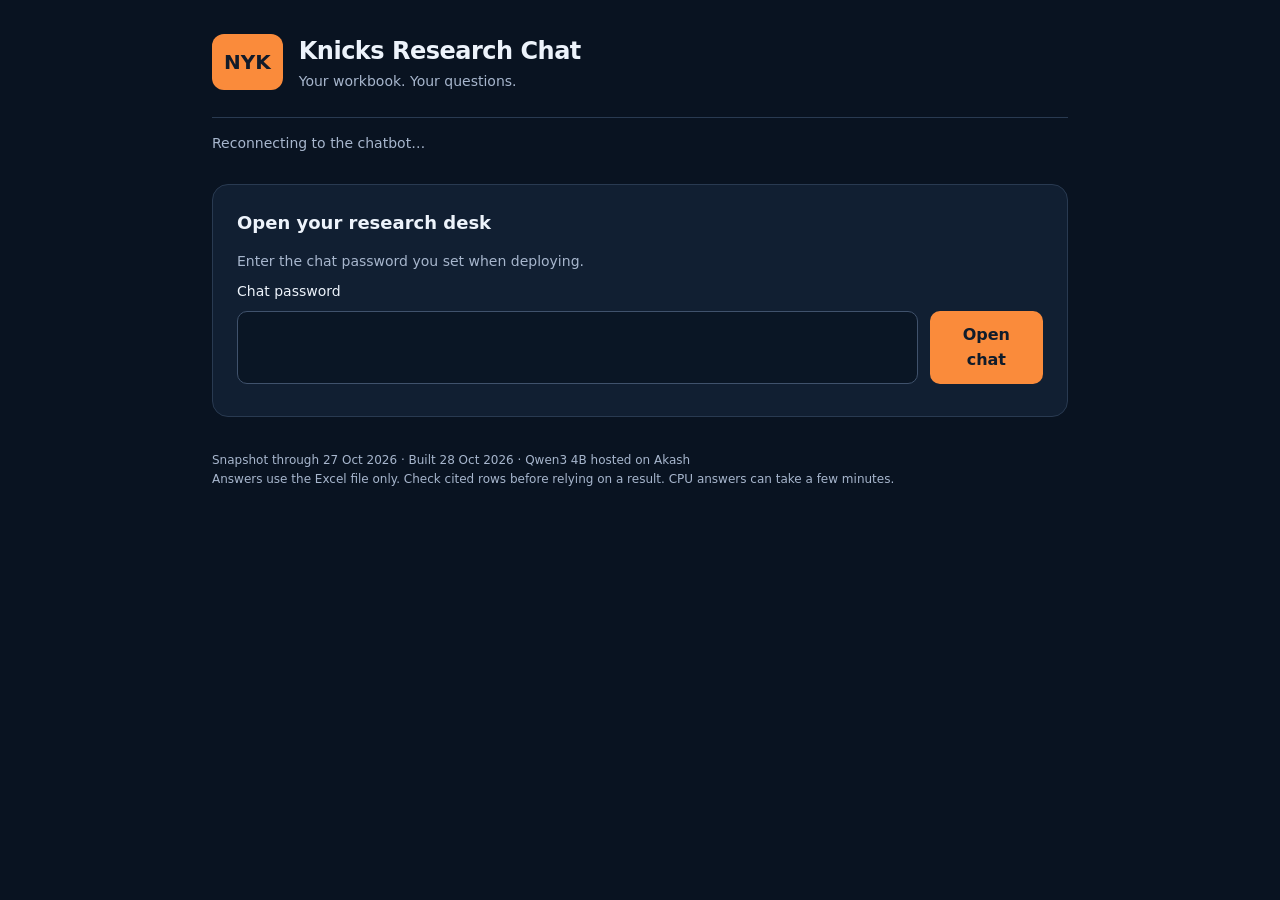
==== chatbot/index.html @ 402ab2d8 "Add self-hosted Knicks workbook chatbot for Akash" ====
<!doctype html>
<html lang="en">
<head>
  <meta charset="utf-8">
  <meta name="viewport" content="width=device-width,initial-scale=1">
  <meta name="theme-color" content="#091628">
  <title>Knicks Research Chat</title>
  <style>
    :root{color-scheme:dark;--bg:#091321;--panel:#111f32;--ink:#edf3fb;--muted:#a7b6cd;--line:#293a51;--orange:#fa8b3b}
    *{box-sizing:border-box}body{margin:0;background:var(--bg);color:var(--ink);font:16px/1.6 system-ui,-apple-system,sans-serif}
    main{max-width:900px;margin:auto;padding:32px 22px}header{display:flex;align-items:center;gap:16px;border-bottom:1px solid var(--line);padding-bottom:24px}
    .badge{background:var(--orange);color:#111b2a;font-weight:900;font-size:20px;padding:12px;border-radius:12px}h1{font-size:24px;margin:0;letter-spacing:-.5px}
    .muted{color:var(--muted);font-size:14px}#status{padding:14px 0;color:var(--muted);font-size:14px}#status[data-ready="true"]{color:#8fe0ad}
    section{background:var(--panel);border:1px solid var(--line);border-radius:16px;padding:24px;margin:16px 0}h2{font-size:18px;margin:0 0 12px}
    p{margin:8px 0}label{display:block;font-size:14px;margin-bottom:8px}input,textarea{font:inherit;background:#0a1625;color:var(--ink);border:1px solid #40526c;border-radius:10px;padding:12px;width:100%}
    input:focus,textarea:focus{outline:2px solid var(--orange);outline-offset:2px}button{font:inherit;cursor:pointer;border:0;border-radius:10px;padding:11px 18px;background:var(--orange);color:#101c2b;font-weight:700}
    button:disabled{opacity:.5;cursor:wait}.login-row{display:flex;gap:12px}#login-error,#chat-error{color:#ffb3a7;font-size:14px}.examples{display:flex;flex-wrap:wrap;gap:8px;margin-top:18px}
    .examples button{background:transparent;border:1px solid var(--line);color:var(--ink);font-size:13px;font-weight:500}.message{padding:20px 0;border-bottom:1px solid var(--line)}
    .who{text-transform:uppercase;font-size:11px;letter-spacing:1.5px;font-weight:800;color:var(--orange);margin-bottom:6px}.message.user .who{color:var(--muted)}
    .body{white-space:pre-wrap;overflow-wrap:anywhere}.evidence{font-size:12px;color:var(--muted);margin-top:12px}.evidence pre{white-space:pre-wrap;overflow-wrap:anywhere}
    #chat-form{display:flex;align-items:flex-end;gap:10px;margin-top:22px;position:sticky;bottom:0;background:var(--bg);padding:12px 0}textarea{resize:vertical;min-height:76px;max-height:240px}
    #working{font-size:14px;color:var(--muted)}footer{color:var(--muted);font-size:12px;padding:18px 0}#clear{background:transparent;border:1px solid var(--line);color:var(--muted);font-size:12px;padding:6px 10px;margin-top:12px}
    [hidden]{display:none!important}@media(max-width:520px){main{padding:20px 14px}h1{font-size:20px}section{padding:18px}.login-row{flex-direction:column}#chat-form{align-items:stretch}#send{padding:12px}}
  </style>
</head>
<body>
<main>
  <header><div class="badge" aria-hidden="true">NYK</div><div><h1>Knicks Research Chat</h1><div class="muted">Your workbook. Your questions.</div></div></header>
  <div id="status" role="status" aria-live="polite">Connecting to your chatbot…</div>
  <section id="login"><h2>Open your research desk</h2><p class="muted">Enter the chat password you set when deploying.</p>
    <form id="login-form"><label for="password">Chat password</label><div class="login-row"><input id="password" type="password" autocomplete="current-password" required><button type="submit">Open chat</button></div></form>
    <p id="login-error" role="alert"></p>
  </section>
  <div id="desk" hidden>
    <section id="welcome"><h2>Ask about the Knicks</h2><p class="muted">Explore player averages, game logs and matchup research from your Excel workbook. Answers should cite their source sheets.</p>
      <div class="examples"><button type="button">What is Brunson averaging in 2026–27?</button><button type="button">Compare Towns and Hart’s current rebounds per game.</button><button type="button">What does the workbook say about Brunson vs Derrick White?</button></div>
    </section>
    <div id="messages" aria-live="polite" aria-relevant="additions"></div>
    <p id="working" role="status" hidden></p><p id="chat-error" role="alert"></p>
    <form id="chat-form"><label for="question" hidden>Your question</label><textarea id="question" placeholder="Ask a question about your Knicks data…" maxlength="3000" rows="2" required></textarea><button id="send" type="submit">Ask →</button></form>
    <button id="clear" type="button">New conversation</button>
  </div>
  <footer>Snapshot through 27 Oct 2026 · Built 28 Oct 2026 · Qwen3 4B hosted on Akash<br>Answers use the Excel file only. Check cited rows before relying on a result. CPU answers can take a few minutes.</footer>
</main>
<script>
'use strict';
const $=id=>document.getElementById(id);
let password='',history=[],ready=false,busy=false;
const pause=ms=>new Promise(resolve=>setTimeout(resolve,ms));
async function api(path,options={}){
  const response=await fetch(path,{...options,headers:{'Content-Type':'application/json','X-Chat-Password':password,...options.headers}});
  const data=await response.json();
  if(!response.ok)throw new Error(typeof data.detail==='string'?data.detail:'The request could not be completed.');
  return data;
}
async function refresh(){
  try{
    const response=await fetch('/api/status');
    if(!response.ok)throw new Error();
    const data=await response.json();ready=data.phase==='ready';
    $('status').textContent=data.password_configured?data.detail:'Set a private CHAT_PASSWORD in your Akash deployment to enable chat.';
    $('status').dataset.ready=String(ready&&data.password_configured);
  }catch(error){$('status').textContent='Reconnecting to the chatbot…';ready=false;}
  $('send').disabled=busy||!ready;
}
$('login-form').addEventListener('submit',async event=>{
  event.preventDefault();password=$('password').value;$('login-error').textContent='';
  try{await api('/api/session',{method:'POST'});$('password').value='';$('login').hidden=true;$('desk').hidden=false;$('question').focus();}
  catch(error){password='';$('login-error').textContent=error.message;}
});
function addMessage(role,text,sources=[]){
  const wrapper=document.createElement('article');wrapper.className='message '+role;
  const label=document.createElement('div');label.className='who';label.textContent=role==='user'?'You':'Knicks Research';
  const body=document.createElement('div');body.className='body';body.textContent=text;wrapper.append(label,body);
  if(sources.length){const details=document.createElement('details');details.className='evidence';const summary=document.createElement('summary');summary.textContent='Workbook lookups';details.append(summary);const pre=document.createElement('pre');pre.textContent=sources.map(s=>s.tool+' '+JSON.stringify(s.arguments)).join('\n');details.append(pre);wrapper.append(details);}
  $('messages').append(wrapper);wrapper.scrollIntoView({behavior:'smooth',block:'nearest'});
}
$('chat-form').addEventListener('submit',async event=>{
  event.preventDefault();const question=$('question').value.trim();if(!question||busy||!ready)return;
  busy=true;$('send').disabled=true;$('chat-error').textContent='';$('working').hidden=false;$('working').textContent='Reading your question…';
  addMessage('user',question);$('question').value='';$('welcome').hidden=true;
  try{
    const job=await api('/api/chat',{method:'POST',body:JSON.stringify({message:question,history:history.slice(-6)})});
    const deadline=Date.now()+16*60*1000;
    while(true){
      if(Date.now()>deadline)throw new Error('This answer is taking too long. Try a shorter question.');
      await pause(2000);const result=await api('/api/jobs/'+encodeURIComponent(job.job_id));
      if(result.status==='error')throw new Error(result.error);
      if(result.status==='done'){addMessage('assistant',result.answer,result.sources);history.push({role:'user',content:question},{role:'assistant',content:result.answer.slice(0,4000)});history=history.slice(-6);break;}
      $('working').textContent=result.detail+'… CPU answers can take a few minutes.';
    }
  }catch(error){$('chat-error').textContent=error.message;$('question').value=question;}
  finally{busy=false;$('working').hidden=true;$('send').disabled=!ready;$('question').focus();}
});
$('question').addEventListener('keydown',event=>{if(event.key==='Enter'&&!event.shiftKey){event.preventDefault();$('chat-form').requestSubmit();}});
document.querySelectorAll('.examples button').forEach(button=>button.addEventListener('click',()=>{$('question').value=button.textContent;$('question').focus();}));
$('clear').addEventListener('click',()=>{if(busy)return;history=[];$('messages').replaceChildren();$('welcome').hidden=false;$('chat-error').textContent='';});
refresh();setInterval(refresh,5000);
</script>
</body>
</html>
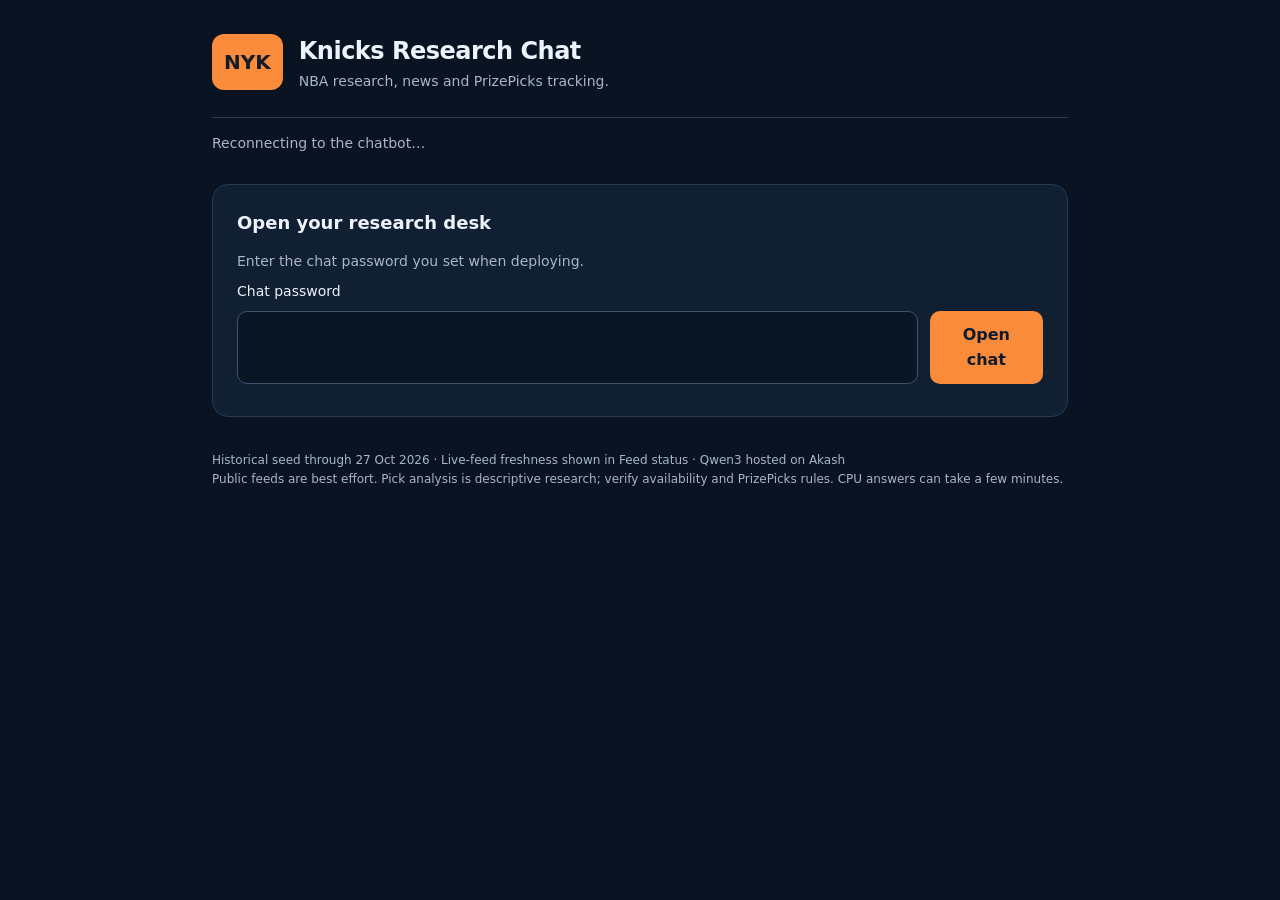
==== commit 781b80d5: "Add persistent NBA collectors, PrizePicks research and private Telegram tracking" ====
--- a/chatbot/index.html
+++ b/chatbot/index.html
@@ -25,14 +25,25 @@
 </head>
 <body>
 <main>
-  <header><div class="badge" aria-hidden="true">NYK</div><div><h1>Knicks Research Chat</h1><div class="muted">Your workbook. Your questions.</div></div></header>
+  <header><div class="badge" aria-hidden="true">NYK</div><div><h1>Knicks Research Chat</h1><div class="muted">NBA research, news and PrizePicks tracking.</div></div></header>
   <div id="status" role="status" aria-live="polite">Connecting to your chatbot…</div>
   <section id="login"><h2>Open your research desk</h2><p class="muted">Enter the chat password you set when deploying.</p>
     <form id="login-form"><label for="password">Chat password</label><div class="login-row"><input id="password" type="password" autocomplete="current-password" required><button type="submit">Open chat</button></div></form>
     <p id="login-error" role="alert"></p>
   </section>
   <div id="desk" hidden>
-    <section id="welcome"><h2>Ask about the Knicks</h2><p class="muted">Explore player averages, game logs and matchup research from your Excel workbook. Answers should cite their source sheets.</p>
+    <section><h2>Live research desk</h2><p class="muted">Data updates run in the background. Use Telegram for line screenshots and entry tracking.</p>
+      <div class="examples"><button id="live-health" type="button">Feed status</button><button id="live-news" type="button">Latest news</button><button id="live-results" type="button">Entry results</button><button id="live-export" type="button">Download master Excel</button><button id="live-backup" type="button">Download backup</button></div>
+      <pre id="live-output" style="white-space:pre-wrap;overflow-wrap:anywhere;font:13px/1.6 system-ui"></pre>
+      <details class="muted"><summary>Upload PrizePicks lines in Telegram</summary><p>Send a screenshot to get an OCR draft, or use this dated text format. These examples show the format, not actual recommendations. For an opponent player, add the correct team in a fifth field.</p><pre style="white-space:pre-wrap">/board YYYY-MM-DD
+Jalen Brunson | points | more | LINE | NYK
+Opponent player | rebounds | less | LINE | TEAM
+
+/analyze BOARD_ID
+/track BOARD_ID STAKE power MULTIPLIER
+/settle ENTRY_ID TOTAL_RETURNED note</pre><p>A board contains available lines. /track records the exact 2–6 selections you actually placed. Correct screenshot readings before recording an entry.</p></details>
+    </section>
+    <section id="welcome"><h2>Ask about the Knicks</h2><p class="muted">Explore player averages, game logs and collected NBA news. Answers should identify their sources and when they were updated.</p>
       <div class="examples"><button type="button">What is Brunson averaging in 2026–27?</button><button type="button">Compare Towns and Hart’s current rebounds per game.</button><button type="button">What does the workbook say about Brunson vs Derrick White?</button></div>
     </section>
     <div id="messages" aria-live="polite" aria-relevant="additions"></div>
@@ -40,7 +51,7 @@
     <form id="chat-form"><label for="question" hidden>Your question</label><textarea id="question" placeholder="Ask a question about your Knicks data…" maxlength="3000" rows="2" required></textarea><button id="send" type="submit">Ask →</button></form>
     <button id="clear" type="button">New conversation</button>
   </div>
-  <footer>Snapshot through 27 Oct 2026 · Built 28 Oct 2026 · Qwen3 4B hosted on Akash<br>Answers use the Excel file only. Check cited rows before relying on a result. CPU answers can take a few minutes.</footer>
+  <footer>Historical seed through 27 Oct 2026 · Live-feed freshness shown in Feed status · Qwen3 hosted on Akash<br>Public feeds are best effort. Pick analysis is descriptive research; verify availability and PrizePicks rules. CPU answers can take a few minutes.</footer>
 </main>
 <script>
 'use strict';
@@ -95,6 +106,18 @@
 $('question').addEventListener('keydown',event=>{if(event.key==='Enter'&&!event.shiftKey){event.preventDefault();$('chat-form').requestSubmit();}});
 document.querySelectorAll('.examples button').forEach(button=>button.addEventListener('click',()=>{$('question').value=button.textContent;$('question').focus();}));
 $('clear').addEventListener('click',()=>{if(busy)return;history=[];$('messages').replaceChildren();$('welcome').hidden=false;$('chat-error').textContent='';});
+function showLive(value){$('live-output').textContent=typeof value==='string'?value:JSON.stringify(value,null,2);}
+async function liveRequest(path,format){try{showLive('Loading…');const result=await api(path);showLive(format?format(result):result);}catch(error){showLive(error.message);}}
+$('live-health').addEventListener('click',()=>liveRequest('/api/master/status',data=>{
+  const counts=data.counts||{};const lines=[`Master: ${counts.games||0} games · ${counts.player_games||0} player records`,`Telegram: ${data.telegram.enabled?'configured':'not configured'}`];
+  for(const feed of data.feeds||[])lines.push(`${feed.name}: ${feed.error||feed.detail||'updated'}\n  Last success: ${feed.last_success||'never'}`);
+  return lines.join('\n\n');
+}));
+$('live-news').addEventListener('click',()=>liveRequest('/api/news',rows=>rows.length?rows.map(item=>`${item.title}\n${item.published_at||'Publication time unknown'} · ${item.source||''}\n${item.url||''}`).join('\n\n'):'No news has been collected yet.'));
+$('live-results').addEventListener('click',()=>liveRequest('/api/results',data=>`Entries: ${data.entries} · Settled: ${data.settled_entries}\nConfirmed wins: ${data.settled_wins} · Losses: ${data.settled_losses} · Break-even: ${data.settled_break_even}\nConfirmed net profit: $${data.net_profit} · ROI: ${data.roi_percent===null?'not available':data.roi_percent+'%'}\n\nProvisional entry results: ${JSON.stringify(data.provisional_entry_results)}\n${data.note}`));
+async function download(path,name){try{showLive('Preparing download…');const response=await fetch(path,{headers:{'X-Chat-Password':password}});if(!response.ok)throw new Error('Download unavailable. Check data readiness and password.');const blob=await response.blob();const url=URL.createObjectURL(blob);const link=document.createElement('a');link.href=url;link.download=name;link.click();setTimeout(()=>URL.revokeObjectURL(url),10000);showLive('Download ready. Keep backups somewhere outside this provider too.');}catch(error){showLive(error.message);}}
+$('live-export').addEventListener('click',()=>download('/api/export/master.xlsx','NBA_Master.xlsx'));
+$('live-backup').addEventListener('click',()=>download('/api/export/backup.sqlite','NBA_Master_Backup.sqlite'));
 refresh();setInterval(refresh,5000);
 </script>
 </body>
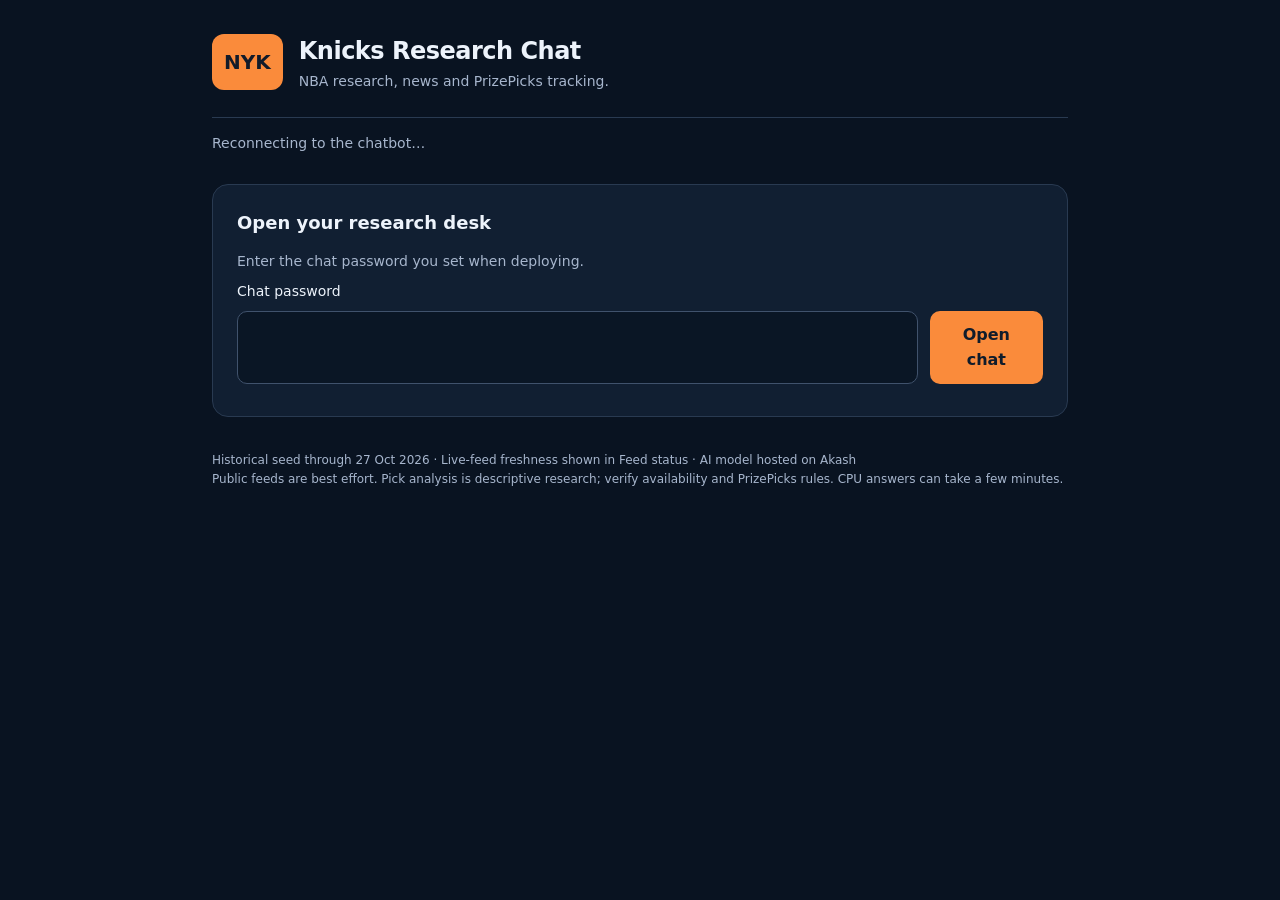
==== commit c74c4c0e: "Enforce cited news summaries and add isolated owner self-tests for data, grading and recovery" ====
--- a/chatbot/index.html
+++ b/chatbot/index.html
@@ -32,9 +32,9 @@
     <p id="login-error" role="alert"></p>
   </section>
   <div id="desk" hidden>
-    <section><h2>Live research desk</h2><p class="muted">Data updates run in the background. Use Telegram for line screenshots and entry tracking.</p>
+    <section><h2>Research desk</h2><p class="muted">News monitoring runs in the background. Manual statistics mode needs your box-score uploads. Use Telegram for line screenshots and entry tracking.</p>
       <div class="examples"><button id="live-health" type="button">Feed status</button><button id="live-news" type="button">Latest news</button><button id="live-results" type="button">Entry results</button><button id="live-export" type="button">Download master Excel</button><button id="live-backup" type="button">Download backup</button></div>
-      <pre id="live-output" style="white-space:pre-wrap;overflow-wrap:anywhere;font:13px/1.6 system-ui"></pre>
+      <p class="muted">Import player-game statistics (CSV/JSON, up to 2 MB). This does not upload PrizePicks lines or record a placed entry.</p><input id="stats-file" type="file" accept=".csv,.json"><button id="stats-import" type="button" style="margin-top:10px">Import game statistics</button><pre id="live-output" style="white-space:pre-wrap;overflow-wrap:anywhere;font:13px/1.6 system-ui"></pre>
       <details class="muted"><summary>Upload PrizePicks lines in Telegram</summary><p>Send a screenshot to get an OCR draft, or use this dated text format. These examples show the format, not actual recommendations. For an opponent player, add the correct team in a fifth field.</p><pre style="white-space:pre-wrap">/board YYYY-MM-DD
 Jalen Brunson | points | more | LINE | NYK
 Opponent player | rebounds | less | LINE | TEAM
@@ -51,7 +51,7 @@
     <form id="chat-form"><label for="question" hidden>Your question</label><textarea id="question" placeholder="Ask a question about your Knicks data…" maxlength="3000" rows="2" required></textarea><button id="send" type="submit">Ask →</button></form>
     <button id="clear" type="button">New conversation</button>
   </div>
-  <footer>Historical seed through 27 Oct 2026 · Live-feed freshness shown in Feed status · Qwen3 hosted on Akash<br>Public feeds are best effort. Pick analysis is descriptive research; verify availability and PrizePicks rules. CPU answers can take a few minutes.</footer>
+  <footer>Historical seed through 27 Oct 2026 · Live-feed freshness shown in Feed status · AI model hosted on Akash<br>Public feeds are best effort. Pick analysis is descriptive research; verify availability and PrizePicks rules. CPU answers can take a few minutes.</footer>
 </main>
 <script>
 'use strict';
@@ -104,18 +104,19 @@
   finally{busy=false;$('working').hidden=true;$('send').disabled=!ready;$('question').focus();}
 });
 $('question').addEventListener('keydown',event=>{if(event.key==='Enter'&&!event.shiftKey){event.preventDefault();$('chat-form').requestSubmit();}});
-document.querySelectorAll('.examples button').forEach(button=>button.addEventListener('click',()=>{$('question').value=button.textContent;$('question').focus();}));
+document.querySelectorAll('#welcome .examples button').forEach(button=>button.addEventListener('click',()=>{$('question').value=button.textContent;$('question').focus();}));
 $('clear').addEventListener('click',()=>{if(busy)return;history=[];$('messages').replaceChildren();$('welcome').hidden=false;$('chat-error').textContent='';});
 function showLive(value){$('live-output').textContent=typeof value==='string'?value:JSON.stringify(value,null,2);}
 async function liveRequest(path,format){try{showLive('Loading…');const result=await api(path);showLive(format?format(result):result);}catch(error){showLive(error.message);}}
 $('live-health').addEventListener('click',()=>liveRequest('/api/master/status',data=>{
-  const counts=data.counts||{};const lines=[`Master: ${counts.games||0} games · ${counts.player_games||0} player records`,`Telegram: ${data.telegram.enabled?'configured':'not configured'}`];
+  const counts=data.counts||{};const lines=[`Sources: games=${data.active_sources?.games||"unknown"}, news=${data.active_sources?.news||"unknown"}`,`Master: ${counts.games||0} games · ${counts.player_games||0} player records`,`Telegram: ${data.telegram.enabled?'configured':'not configured'}`];
   for(const feed of data.feeds||[])lines.push(`${feed.name}: ${feed.error||feed.detail||'updated'}\n  Last success: ${feed.last_success||'never'}`);
   return lines.join('\n\n');
 }));
 $('live-news').addEventListener('click',()=>liveRequest('/api/news',rows=>rows.length?rows.map(item=>`${item.title}\n${item.published_at||'Publication time unknown'} · ${item.source||''}\n${item.url||''}`).join('\n\n'):'No news has been collected yet.'));
 $('live-results').addEventListener('click',()=>liveRequest('/api/results',data=>`Entries: ${data.entries} · Settled: ${data.settled_entries}\nConfirmed wins: ${data.settled_wins} · Losses: ${data.settled_losses} · Break-even: ${data.settled_break_even}\nConfirmed net profit: $${data.net_profit} · ROI: ${data.roi_percent===null?'not available':data.roi_percent+'%'}\n\nProvisional entry results: ${JSON.stringify(data.provisional_entry_results)}\n${data.note}`));
 async function download(path,name){try{showLive('Preparing download…');const response=await fetch(path,{headers:{'X-Chat-Password':password}});if(!response.ok)throw new Error('Download unavailable. Check data readiness and password.');const blob=await response.blob();const url=URL.createObjectURL(blob);const link=document.createElement('a');link.href=url;link.download=name;link.click();setTimeout(()=>URL.revokeObjectURL(url),10000);showLive('Download ready. Keep backups somewhere outside this provider too.');}catch(error){showLive(error.message);}}
+$('stats-import').addEventListener('click',async()=>{try{const file=$('stats-file').files[0];if(!file)throw new Error('Choose a CSV or JSON box-score file.');if(file.size>2000000)throw new Error('Use a file smaller than 2 MB.');showLive('Validating statistics…');const result=await api('/api/import/stats',{method:'POST',body:JSON.stringify({filename:file.name,content:await file.text()})});showLive(result);}catch(error){showLive(error.message);}});
 $('live-export').addEventListener('click',()=>download('/api/export/master.xlsx','NBA_Master.xlsx'));
 $('live-backup').addEventListener('click',()=>download('/api/export/backup.sqlite','NBA_Master_Backup.sqlite'));
 refresh();setInterval(refresh,5000);
